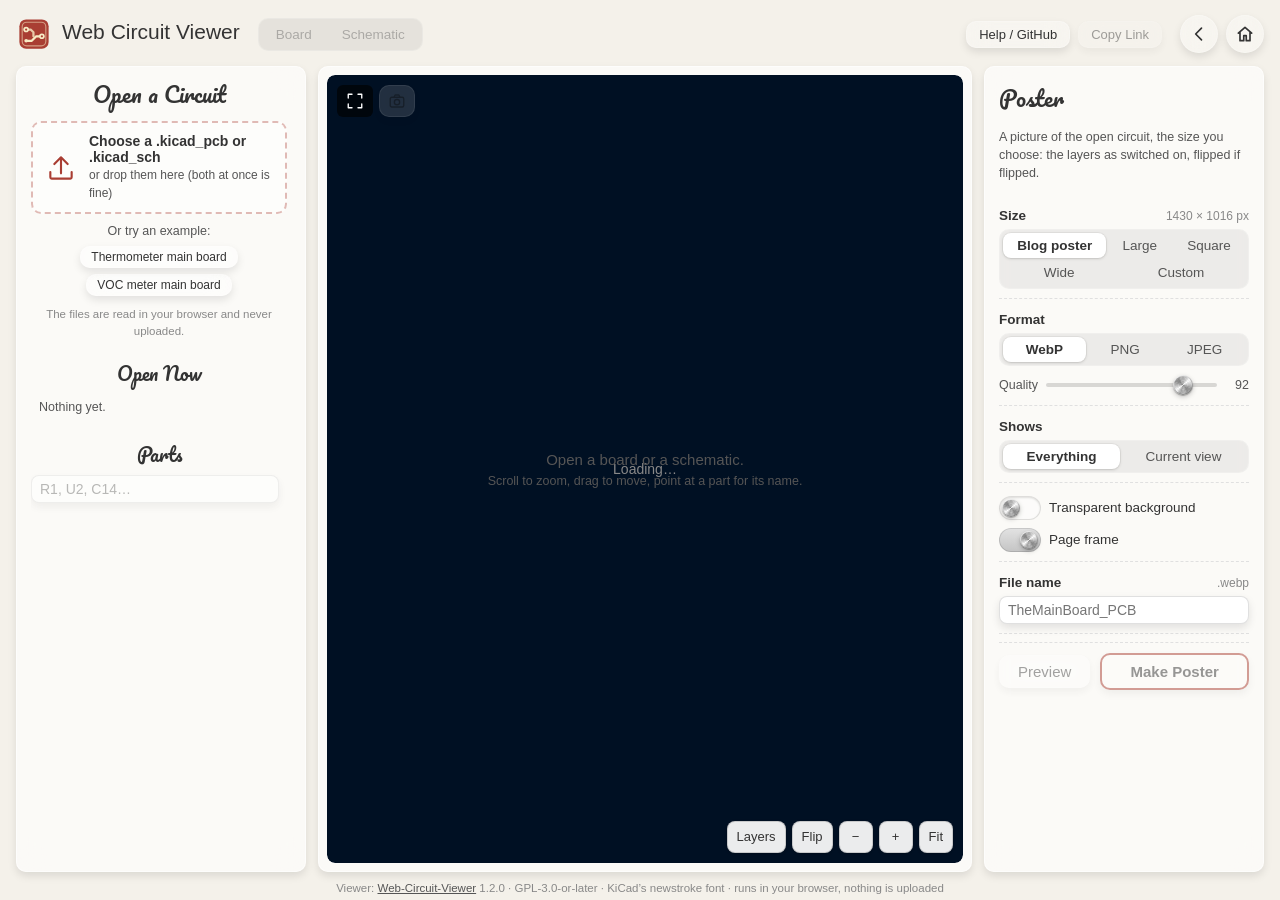
==== WebUI/index.html @ 7ae2976a "Updates" ====
<!doctype html>
<html lang="en">
<head>
<meta charset="utf-8">
<meta name="viewport" content="width=device-width, initial-scale=1">
<title>Web Circuit Viewer</title>
<meta name="description" content="Look at KiCad boards and schematics in the browser: zoom, pan, layers, flip, part names, and posters of them. Nothing is uploaded.">
<link rel="icon" href="logo.svg" type="image/svg+xml">
<link rel="preconnect" href="https://fonts.googleapis.com">
<link rel="preconnect" href="https://fonts.gstatic.com" crossorigin>
<link href="https://fonts.googleapis.com/css2?family=Pacifico&family=Permanent+Marker&family=Shadows+Into+Light&display=swap" rel="stylesheet">
<link rel="stylesheet" href="WebUI.css">
<script>
  // inside the blog's frame the page has no background of its own and no Back / Home buttons (the frame has them)
  if (window.self !== window.top) document.documentElement.className += " embedded";
</script>
</head>
<body>

<div id="app">
  <header id="topbar">
    <h1 class="marker"><img class="logo" src="logo.svg" alt="" width="36" height="36">Web Circuit Viewer</h1>
    <!-- the two kinds of file that can be open at once -->
    <div class="segmented" id="kind-switch" role="tablist" aria-label="Board or schematic">
      <button role="tab" data-kind="pcb" disabled data-tip="The board (.kicad_pcb)">Board</button>
      <button role="tab" data-kind="sch" disabled data-tip="The schematic (.kicad_sch)">Schematic</button>
    </div>
    <div class="top-mid"><div class="file-badge" id="file-badge" hidden></div></div>
    <div class="top-actions">
      <a class="glass-btn small" id="btn-repo" href="#" target="_blank" rel="noopener" data-tip="The viewer's code, licence and how to put it in your own page">Help / GitHub</a>
      <button class="glass-btn small" id="btn-link" data-tip="Copy a link that opens these files here (files opened from your computer cannot be linked)" disabled>Copy Link</button>
    </div>
    <nav class="standalone-nav">
      <a class="round-btn" id="nav-back" href="#" data-tip="Back to the previous page" aria-label="Back">
        <svg viewBox="0 0 24 24"><path d="M15 5l-7 7 7 7"/></svg></a>
      <a class="round-btn" id="nav-home" href="#" target="_top" data-tip="The blog's home page" aria-label="Home">
        <svg viewBox="0 0 24 24"><path d="M4 11l8-7 8 7M6 9.5V20h4.5v-6h3v6H18V9.5"/></svg></a>
    </nav>
  </header>

  <main id="workspace">
    <!-- Files -->
    <aside id="controls" class="panel">
      <div id="controls-scroll">
        <h2 class="pacifico">Open a Circuit</h2>
        <label class="drop" id="drop" for="file-input">
          <svg viewBox="0 0 24 24"><path d="M12 16V4M7 9l5-5 5 5"/><path d="M4 15v4a1 1 0 0 0 1 1h14a1 1 0 0 0 1-1v-4"/></svg>
          <span class="drop-text"><b>Choose a .kicad_pcb or .kicad_sch</b><span class="hint">or drop them here (both at once is fine)</span></span>
          <input type="file" id="file-input" accept=".kicad_pcb,.kicad_sch" multiple hidden>
        </label>
        <div class="examples" id="examples"><span class="hint">Or try an example:</span></div>
        <p class="hint privacy">The files are read in your browser and never uploaded.</p>

        <h2 class="pacifico sub">Open Now</h2>
        <ul class="files" id="files"><li class="hint none">Nothing yet.</li></ul>

        <h2 class="pacifico sub">Parts</h2>
        <div class="search-row">
          <input class="text-input" id="part-search" type="search" placeholder="R1, U2, C14…" disabled autocomplete="off" spellcheck="false">
          <span class="hint" id="part-count"></span>
        </div>
        <ul class="parts" id="parts"></ul>
      </div>
    </aside>

    <!-- The viewer -->
    <section id="preview" class="panel">
      <div class="canvas-wrap" id="canvas-wrap">
        <div id="viewer"></div>
        <div class="view-top">
          <div class="canvas-tools">
            <span class="tool-pair">
              <button class="fs-btn icon-btn" id="btn-fullscreen" aria-label="Fullscreen" data-tip="Show the circuit full screen (Esc to leave)"><svg viewBox="0 0 24 24"><path d="M3 8V3h5M16 3h5v5M21 16v5h-5M8 21H3v-5"/></svg></button>
              <button class="glass-btn small icon-btn" id="btn-shot" aria-label="Screenshot" data-tip="Save what you see now as a PNG" disabled><svg viewBox="0 0 24 24"><rect x="3" y="7" width="18" height="13" rx="2"/><circle cx="12" cy="13.5" r="3.5"/><path d="M8 7l1.5-3h5L16 7"/></svg></button>
            </span>
          </div>
        </div>
        <div class="empty-note" id="empty-note">Open a board or a schematic.<br><span class="hint">Scroll to zoom, drag to move, point at a part for its name.</span></div>
      </div>
    </section>

    <!-- Poster -->
    <aside id="side" class="panel">
      <h2 class="pacifico">Poster</h2>
      <p class="hint">A picture of the open circuit, the size you choose: the layers as switched on, flipped if flipped.</p>
      <div class="field">
        <div class="field-head"><span class="field-label">Size</span><span class="field-note" id="size-note"></span></div>
        <div class="segmented wide" id="size-seg"></div>
        <div class="custom-size" id="custom-size" hidden>
          <label>W <input class="text-input num" id="size-w" type="number" min="16" max="8192" step="1"></label>
          <span class="hint">×</span>
          <label>H <input class="text-input num" id="size-h" type="number" min="16" max="8192" step="1"></label>
          <span class="hint">px</span>
        </div>
      </div>
      <div class="field">
        <div class="field-head"><span class="field-label">Format</span></div>
        <div class="segmented wide" id="fmt-seg">
          <button data-fmt="image/webp" class="on" data-tip="Small files, the blog's poster format">WebP</button>
          <button data-fmt="image/png" data-tip="Lossless, bigger">PNG</button>
          <button data-fmt="image/jpeg" data-tip="No transparency">JPEG</button>
        </div>
        <div class="num-row quality" id="quality-row">
          <span class="hint">Quality</span>
          <input type="range" id="quality" min="50" max="100" value="92">
          <output id="quality-out">92</output>
        </div>
      </div>
      <div class="field">
        <div class="field-head"><span class="field-label">Shows</span></div>
        <div class="segmented wide" id="view-seg">
          <button data-view="fit" class="on" data-tip="The whole circuit, fitted with a small margin">Everything</button>
          <button data-view="current" data-tip="Exactly what is on the screen now, at the poster's size">Current view</button>
        </div>
      </div>
      <div class="field switches">
        <label class="switch-row" data-tip="See-through around the board and through its holes; the board itself keeps KiCad's dark colour (WebP and PNG)"><span class="switch"><input type="checkbox" id="transparent"><span class="knob"></span></span>Transparent background</label>
        <label class="switch-row" data-tip="The sheet's border and title block (schematics)"><span class="switch"><input type="checkbox" id="frame" checked><span class="knob"></span></span>Page frame</label>
      </div>
      <div class="field">
        <div class="field-head"><span class="field-label">File name</span><span class="field-note" id="ext-note">.webp</span></div>
        <input class="text-input" id="poster-name" type="text" placeholder="TheMainBoard_PCB" spellcheck="false">
      </div>
      <div class="poster-preview" id="poster-preview" hidden><img id="poster-img" alt="Poster preview"><span class="hint" id="poster-size"></span></div>
      <div class="generate-row">
        <button class="glass-btn" id="btn-preview" disabled data-tip="Draw the poster small, to check it">Preview</button>
        <button class="primary-btn" id="btn-poster" disabled data-tip="Draw the poster and save it">Make Poster</button>
      </div>
      <p class="hint" id="poster-note"></p>
    </aside>
  </main>

  <footer id="foot"></footer>
</div>

<div class="toast" id="toast" hidden></div>
<script src="../web-circuit-viewer.js"></script>
<script src="WebUI.js"></script>
</body>
</html>
---- WebUI/WebUI.css ----
/* WebUI.css - the stylesheet of the Web Circuit Viewer page (index.html).
   The same look as the blog's other tools (KiCad EM Stackup Exporter, Coil Generator): their tokens, glass buttons,
   segmented controls, silver switches and panels, so the three feel like one family.
   Order: tokens, base, page frame, buttons, segmented control, switch, left panel (files, parts), preview, poster
   panel, pop-ups, responsive rules last (they override what is above). */

/* ---- tokens ------------------------------------------------------------ */
:root {
  --accent: #a93e33;
  --cream: rgba(248, 236, 198, 0.4);
  --text: #333;
  --text-2: #555555;
  --text-3: #888;
  --glass: rgba(255, 255, 255, 0.3);
  --glass-edge: rgba(255, 255, 255, 0.2);
  --panel: rgba(255, 255, 255, 0.62);
  --panel-edge: rgba(255, 255, 255, 0.55);
  --divider: #e0e0e0;
  --shadow-btn: 0 4px 8px rgba(0, 0, 0, 0.1);
  --shadow-card: 0 6px 16px rgba(0, 0, 0, 0.18);
  --radius: 10px;
  --ease: 0.3s ease;
  --ui-font: -apple-system, BlinkMacSystemFont, "Segoe UI", Roboto, Helvetica, Arial, sans-serif;
  --mono: "SFMono-Regular", Consolas, "Liberation Mono", Menlo, monospace;
  --metal-grooves-a: repeating-radial-gradient(circle at 50% 50%, rgba(255, 255, 255, 0) 0 0.35px, rgba(255, 255, 255, 0.18) 0.55px, rgba(0, 0, 0, 0) 0.8px);
  --metal-grooves-b: repeating-radial-gradient(circle at 50% 50%, rgba(0, 0, 0, 0) 0 0.6px, rgba(0, 0, 0, 0.06) 0.85px, rgba(0, 0, 0, 0) 1.15px, rgba(0, 0, 0, 0.03) 1.6px, rgba(0, 0, 0, 0) 2.1px);
  --metal-sheen: conic-gradient(from 0deg, #a9a9a9 0deg, #cfcfcf 30deg, #f2f2f2 44deg, #ffffff 54deg, #e8e8e8 64deg, #cfcfcf 80deg, #9a9a9a 112deg, #8c8c8c 140deg, #b6b6b6 172deg, #a2a2a2 200deg, #e6e6e6 222deg, #ffffff 234deg, #e2e2e2 246deg, #c4c4c4 262deg, #949494 292deg, #888888 320deg, #b4b4b4 345deg, #a9a9a9 360deg);
  --metal-rim: linear-gradient(150deg, #fdfdfd 0%, #d4d4d4 35%, #8d8d8d 75%, #6f6f6f 100%);
  --metal-knob: var(--metal-grooves-a) padding-box, var(--metal-grooves-b) padding-box, var(--metal-sheen) padding-box, var(--metal-rim) border-box;
  --metal-shadow: 0 1px 1px rgba(0, 0, 0, 0.25), 0 2px 5px rgba(0, 0, 0, 0.22);
  --silver-on: linear-gradient(#E3E3E3, #C4C4C4);
}

/* ---- base -------------------------------------------------------------- */
*, *::before, *::after { box-sizing: border-box; }
html, body { margin: 0; height: 100%; }
body { font-family: var(--ui-font); font-size: 14px; color: var(--text); background: #f4f1ea; -webkit-font-smoothing: antialiased; }
html.embedded body { background: transparent; }
h1, h2 { margin: 0; font-weight: normal; }
.marker { font-family: "Permanent Marker", var(--ui-font); }
.pacifico { font-family: "Pacifico", var(--ui-font); font-weight: normal; }
.hint { color: var(--text-2); font-size: 12.5px; line-height: 1.45; }
a { color: var(--accent); }
[hidden] { display: none !important; }

/* ---- page frame -------------------------------------------------------- */
#app { display: grid; grid-template-rows: auto 1fr auto; height: 100vh; height: 100dvh; padding: 0 16px 6px; gap: 10px; }
#topbar { position: relative; display: flex; align-items: center; gap: 18px; padding: 12px 0 0; min-height: 56px; }
html.embedded #topbar { padding-right: 112px; }     /* room for the blog page's Back / Home buttons */
#topbar h1 { font-size: 26px; white-space: nowrap; position: relative; top: -0.08em; display: flex; align-items: center; gap: 10px; }
#topbar h1 .logo { width: 36px; height: 36px; flex: none; position: relative; top: 0.08em; }
.top-mid { flex: 1; min-width: 0; display: flex; justify-content: center; }
.top-actions { display: flex; gap: 8px; }
.top-actions .glass-btn { white-space: nowrap; }
.standalone-nav { display: flex; gap: 8px; }
html.embedded .standalone-nav { display: none; }
#foot { font-size: 11.5px; color: var(--text-3); text-align: center; }
#foot a { color: var(--text-2); }
.file-badge { white-space: nowrap; overflow: hidden; text-overflow: ellipsis; max-width: 100%; background: rgba(255, 255, 255, 0.92);
  border: 1px solid rgba(0, 0, 0, 0.1); color: var(--text-2); font-size: 12.5px; padding: 4px 12px; border-radius: 14px; box-shadow: var(--shadow-btn); }
.file-badge b { color: var(--text); font-weight: 600; }

#workspace {
  display: grid; min-height: 0; gap: 12px;
  grid-template-columns: 320px minmax(0, 1fr) 300px;
  grid-template-rows: minmax(0, 1fr);
  grid-template-areas: "controls preview side";
}
#controls { grid-area: controls; }
#preview { grid-area: preview; }
#side { grid-area: side; }

.panel {
  background: var(--panel); border: 1px solid var(--panel-edge); border-radius: var(--radius);
  box-shadow: var(--shadow-btn); backdrop-filter: blur(15px); -webkit-backdrop-filter: blur(15px); min-height: 0;
}
@supports not ((backdrop-filter: blur(1px)) or (-webkit-backdrop-filter: blur(1px))) { .panel { background: rgba(255, 255, 255, 0.85); } }
.panel h2 { font-size: 22px; line-height: 1.2; }

/* ---- buttons ------------------------------------------------------------- */
.glass-btn {
  font: inherit; font-size: 15px; color: var(--text); background: var(--glass); border: 1px solid var(--glass-edge);
  border-radius: var(--radius); padding: 7px 18px; cursor: pointer; box-shadow: var(--shadow-btn);
  backdrop-filter: blur(12px); -webkit-backdrop-filter: blur(12px); transition: all var(--ease); text-decoration: none; display: inline-block;
}
.glass-btn.small { font-size: 13px; padding: 5px 12px; }
.glass-btn:hover:not(:disabled) { background: var(--cream); color: var(--accent); font-weight: 600; }
.glass-btn:disabled { opacity: 0.45; cursor: default; }
.primary-btn {
  font: inherit; font-size: 15px; font-weight: 600; color: var(--text); background: var(--glass); border: 2px solid var(--accent);
  border-radius: var(--radius); padding: 8px 20px; cursor: pointer; box-shadow: var(--shadow-btn); transition: all var(--ease);
}
.primary-btn:hover:not(:disabled) { background: var(--cream); color: var(--accent); }
.primary-btn:disabled { opacity: 0.5; cursor: default; }
.round-btn {
  width: 38px; height: 38px; border-radius: 50%; display: inline-flex; align-items: center; justify-content: center;
  background: var(--glass); border: 1px solid var(--glass-edge); box-shadow: var(--shadow-btn);
  backdrop-filter: blur(12px); -webkit-backdrop-filter: blur(12px); transition: all var(--ease);
}
.round-btn svg { width: 20px; height: 20px; fill: none; stroke: var(--text); stroke-width: 2; stroke-linecap: round; stroke-linejoin: round; }
.round-btn:hover { background: var(--cream); }
.round-btn:hover svg { stroke: var(--accent); }

/* ---- segmented control ---------------------------------------------------- */
.segmented { display: inline-flex; padding: 3px; gap: 2px; border-radius: var(--radius); background: rgba(0, 0, 0, 0.06); border: 1px solid var(--glass-edge); }
.segmented button { font: inherit; font-size: 13.5px; color: var(--text-2); border: 0; background: transparent; padding: 5px 14px; border-radius: 8px; cursor: pointer; transition: all var(--ease); white-space: nowrap; }
.segmented button:hover:not(:disabled) { color: var(--accent); }
.segmented button:disabled { opacity: 0.4; cursor: default; }
.segmented button.on { background: #fff; color: var(--text); font-weight: 600; box-shadow: 0 1px 3px rgba(0, 0, 0, 0.15), 0 0 0 1px rgba(0, 0, 0, 0.04); }
.segmented.wide { display: flex; flex-wrap: wrap; }
.segmented.wide button { flex: 1 1 auto; padding: 5px 6px; min-width: 56px; }

/* ---- classic silver switch ---------------------------------------------- */
.switch { position: relative; display: inline-block; width: 42px; height: 24px; flex: none; }
.switch input { position: absolute; opacity: 0; width: 100%; height: 100%; margin: 0; cursor: pointer; z-index: 2; }
.switch .knob { position: absolute; inset: 0; border-radius: 12px; background: var(--glass); border: 1px solid rgba(0, 0, 0, 0.12);
  box-shadow: inset 0 1px 2px rgba(0, 0, 0, 0.12); transition: all var(--ease); background-origin: border-box; }
.switch .knob::after { content: ""; position: absolute; top: 2px; left: 2px; width: 18px; height: 18px; border-radius: 50%;
  background: var(--metal-knob); background-origin: border-box; border: 1.5px solid transparent; box-shadow: var(--metal-shadow); transition: transform var(--ease); }
.switch input:checked + .knob { background: var(--silver-on); background-origin: border-box; box-shadow: none; }
.switch input:checked + .knob::after { transform: translateX(18px); }
.switch input:disabled + .knob { opacity: 0.45; }
.switch-row { display: inline-flex; align-items: center; gap: 8px; cursor: pointer; font-size: 13.5px; }

/* ---- the left panel: files and parts ------------------------------------- */
#controls { display: flex; flex-direction: column; padding: 14px 14px 10px; overflow: hidden; }
#controls-scroll { flex: 1; overflow-y: auto; min-height: 0; margin-right: -9px; padding-right: 13px; }
#controls-scroll::-webkit-scrollbar, #side::-webkit-scrollbar, .parts::-webkit-scrollbar { width: 12px; }
#controls-scroll::-webkit-scrollbar-track, #side::-webkit-scrollbar-track, .parts::-webkit-scrollbar-track {
  border-radius: 6px; background: rgba(0, 0, 0, 0.06); box-shadow: inset 0 0 0 1px rgba(0, 0, 0, 0.06), inset 1px 0 2px rgba(0, 0, 0, 0.12); }
#controls-scroll::-webkit-scrollbar-thumb, #side::-webkit-scrollbar-thumb, .parts::-webkit-scrollbar-thumb {
  border-radius: 6px; border: 1px solid #8d8d8d; box-shadow: 0 1px 2px rgba(0, 0, 0, 0.25);
  background: linear-gradient(90deg, #8e8e8e 0%, #c9c9c9 18%, #f7f7f7 38%, #ffffff 46%, #d9d9d9 62%, #a8a8a8 84%, #8a8a8a 100%); }
@supports not selector(::-webkit-scrollbar) { #controls-scroll, #side, .parts { scrollbar-color: #b4b4b4 rgba(0, 0, 0, 0.06); } }
#controls-scroll > h2 { margin-bottom: 14px; text-align: center; }
#controls-scroll > h2.sub { margin: 22px 0 10px; font-size: 19px; }
.drop { display: flex; align-items: center; gap: 12px; padding: 10px 12px; border: 2px dashed rgba(169, 62, 51, 0.35); border-radius: var(--radius);
  background: rgba(255, 255, 255, 0.5); cursor: pointer; transition: all var(--ease); }
.drop:hover, .drop.over { background: var(--cream); border-color: var(--accent); }
.drop svg { width: 32px; height: 32px; flex: none; fill: none; stroke: var(--accent); stroke-width: 1.6; stroke-linecap: round; stroke-linejoin: round; }
.drop-text { display: flex; flex-direction: column; gap: 2px; min-width: 0; }
.drop-text b { overflow-wrap: anywhere; }
.drop-text .hint { font-size: 12px; }
.examples { display: flex; flex-wrap: wrap; align-items: center; justify-content: center; gap: 6px; margin: 8px 0 0; }
.examples .hint { flex-basis: 100%; text-align: center; }
.examples .glass-btn { padding: 3px 10px; font-size: 12px; }
.privacy { text-align: center; margin: 10px 0 0; font-size: 11.5px; color: var(--text-3); }
.files, .parts { list-style: none; margin: 0; padding: 0; }
.files li { display: flex; align-items: center; gap: 8px; padding: 7px 8px; border-radius: 8px; cursor: pointer; transition: background var(--ease); }
.files li:hover { background: var(--cream); }
.files li.on { background: #fff; box-shadow: 0 1px 3px rgba(0, 0, 0, 0.12); }
.files li.none, .files li.none:hover { cursor: default; background: none; padding: 4px 8px; }
.files .kind { flex: none; font-size: 10px; font-weight: 700; letter-spacing: 0.5px; padding: 2px 6px; border-radius: 6px; color: #fff; background: var(--accent); }
.files .kind.sch { background: #2E7D32; }
.files .name { flex: 1; min-width: 0; overflow: hidden; text-overflow: ellipsis; white-space: nowrap; font-size: 13.5px; }
.files .close { border: 0; background: none; color: var(--text-3); font-size: 16px; cursor: pointer; padding: 0 4px; line-height: 1; }
.files .close:hover { color: var(--accent); }
.search-row { display: flex; align-items: center; gap: 8px; }
.search-row .text-input { flex: 1; }
.parts { max-height: 32vh; overflow-y: auto; margin-top: 6px; }
.parts li { display: flex; gap: 8px; padding: 4px 8px; border-radius: 6px; cursor: pointer; font-size: 13px; transition: background var(--ease); }
.parts li:hover { background: var(--cream); color: var(--accent); }
.parts li b { font-weight: 600; min-width: 42px; }
.parts li span { color: var(--text-2); overflow: hidden; text-overflow: ellipsis; white-space: nowrap; }
.parts li.more { color: var(--text-3); cursor: default; }
.parts li.more:hover { background: none; color: var(--text-3); }

/* ---- the preview --------------------------------------------------------------- */
#preview { display: flex; flex-direction: column; padding: 8px; }
.canvas-wrap { position: relative; flex: 1; min-height: 0; border-radius: 8px; overflow: hidden; background: rgba(255, 255, 255, 0.5); }
.canvas-wrap:fullscreen { background: #000; border-radius: 0; }
#viewer { position: absolute; inset: 0; }
#viewer .wcv { border-radius: 8px; }
.canvas-wrap:fullscreen #viewer .wcv { border-radius: 0; }
.view-top { position: absolute; left: 10px; top: 10px; z-index: 5; display: flex; gap: 10px; align-items: flex-start; }
.canvas-tools { display: flex; flex-direction: column; align-items: flex-start; gap: 8px; }
.tool-pair { display: flex; gap: 6px; }
.fs-btn { border: 0; border-radius: 6px; cursor: pointer; background: rgba(0, 0, 0, 0.65); color: #fff; font-size: 14px; line-height: 1.2; font-family: Arial, Helvetica, sans-serif; }
.fs-btn:hover { background: rgba(0, 0, 0, 0.85); }
.canvas-tools .icon-btn { display: inline-flex; align-items: center; justify-content: center; width: 36px; height: 32px; padding: 0; }
.canvas-tools .icon-btn svg { width: 18px; height: 18px; flex: none; fill: none; stroke: currentColor; stroke-width: 1.8; stroke-linecap: round; stroke-linejoin: round; }
.canvas-tools .icon-btn:hover:not(:disabled) { color: var(--accent); }
.empty-note { position: absolute; inset: 0; display: flex; flex-direction: column; align-items: center; justify-content: center; text-align: center;
  color: var(--text-2); font-size: 15px; line-height: 1.6; pointer-events: none; padding: 20px; }
.empty-note .hint { font-size: 12.5px; }

/* ---- the poster panel ---------------------------------------------------------------- */
#side { display: flex; flex-direction: column; gap: 4px; padding: 12px 14px; overflow-y: auto; }
#side > h2 { margin-top: 6px; }
.field { padding: 9px 0; border-bottom: 1px dashed var(--divider); }
.field:last-of-type { border-bottom: 0; }
.field-head { display: flex; align-items: baseline; gap: 6px; margin-bottom: 6px; }
.field-label { font-weight: 600; font-size: 13.5px; }
.field-note { color: var(--text-3); font-size: 12px; margin-left: auto; text-align: right; }
.field.switches { display: flex; flex-direction: column; gap: 8px; }
.custom-size { display: flex; align-items: center; gap: 6px; margin-top: 8px; }
.custom-size label { display: flex; align-items: center; gap: 4px; font-size: 12.5px; color: var(--text-2); }
.text-input { font: inherit; border: 1px solid rgba(0, 0, 0, 0.12); border-radius: 8px; padding: 5px 8px; background: #fff; color: var(--text); width: 100%;
  box-shadow: var(--shadow-btn); outline: none; transition: all var(--ease); }
.text-input:focus { background: var(--cream); border-color: var(--accent); }
.text-input:disabled { opacity: 0.5; }
.text-input.num { width: 78px; font-variant-numeric: tabular-nums; }
.num-row { display: flex; align-items: center; gap: 8px; margin-top: 8px; }
.num-row output { font-size: 12.5px; color: var(--text-2); min-width: 24px; text-align: right; font-variant-numeric: tabular-nums; }
input[type=range] { -webkit-appearance: none; appearance: none; flex: 1; height: 22px; margin: 0; background: transparent; min-width: 60px; }
input[type=range]::-webkit-slider-runnable-track { height: 4px; border-radius: 2px; background: rgba(0, 0, 0, 0.14); }
input[type=range]::-moz-range-track { height: 4px; border-radius: 2px; background: rgba(0, 0, 0, 0.14); }
input[type=range]::-webkit-slider-thumb { -webkit-appearance: none; box-sizing: border-box; width: 20px; height: 20px; margin-top: -8px; border-radius: 50%;
  background: var(--metal-knob); background-origin: border-box; border: 1.5px solid transparent; box-shadow: var(--metal-shadow); cursor: pointer; }
input[type=range]::-moz-range-thumb { width: 20px; height: 20px; border-radius: 50%; box-sizing: border-box; background: var(--metal-knob);
  background-origin: border-box; border: 1.5px solid transparent; box-shadow: var(--metal-shadow); cursor: pointer; }
input[type=range]:focus { outline: none; }
.poster-preview { display: flex; flex-direction: column; align-items: center; gap: 4px; margin: 6px 0 2px; }
.poster-preview img { max-width: 100%; max-height: 180px; border-radius: 6px; box-shadow: var(--shadow-card);
  background: repeating-conic-gradient(#e6e6e6 0 25%, #fff 0 50%) 0 0 / 16px 16px; }
.generate-row { display: flex; align-items: center; gap: 10px; padding-top: 10px; border-top: 1px dashed var(--divider); margin-top: 4px; }
.generate-row .primary-btn { flex: 1; }
#poster-note { margin: 6px 0 0; min-height: 1.4em; }

/* ---- pop-ups ------------------------------------------------------------------ */
.popover { position: fixed; z-index: 100; max-width: 300px; background: #fff; border: 1px solid #ddd; border-radius: 8px;
  box-shadow: var(--shadow-card); padding: 8px 11px; font-size: 12.5px; line-height: 1.45; color: var(--text); pointer-events: none; }
.toast { position: fixed; bottom: 26px; left: 50%; transform: translateX(-50%); z-index: 200; background: rgba(0, 0, 0, 0.78); color: #fff;
  padding: 8px 16px; border-radius: 10px; font-size: 13.5px; }

/* ---- responsive --------------------------------------------------------------- */
@media (max-width: 1360px) { #workspace { grid-template-columns: 290px minmax(0, 1fr) 280px; } #topbar h1 { font-size: 21px; } }
@media (max-width: 1180px) { #topbar h1 { font-size: 17px; } #topbar, .top-actions { gap: 6px; } .top-actions .glass-btn { padding-left: 8px; padding-right: 8px; font-size: 12.5px; } }
/* narrow windows, portrait screens and phones: the viewer on top and tall, the two panels under it */
@media (orientation: portrait), (max-width: 1080px) {
  #app { height: auto; min-height: 100vh; }
  #workspace { grid-template-columns: 1fr 1fr; grid-template-rows: 62vh auto; grid-template-areas: "preview preview" "controls side"; }
  #controls { max-height: 90vh; }
  #topbar h1 { font-size: 16px; }
  .parts { max-height: 40vh; }
}
@media (max-width: 640px) {
  #app { padding: 0 8px 6px; }
  #topbar { flex-wrap: wrap; gap: 8px; }
  .top-mid { display: none; }
  #workspace { grid-template-columns: 1fr; grid-template-rows: 60vh auto auto; grid-template-areas: "preview" "controls" "side"; }
}
@media (prefers-reduced-motion: reduce) { *, *::before, *::after { transition: none !important; animation: none !important; } }
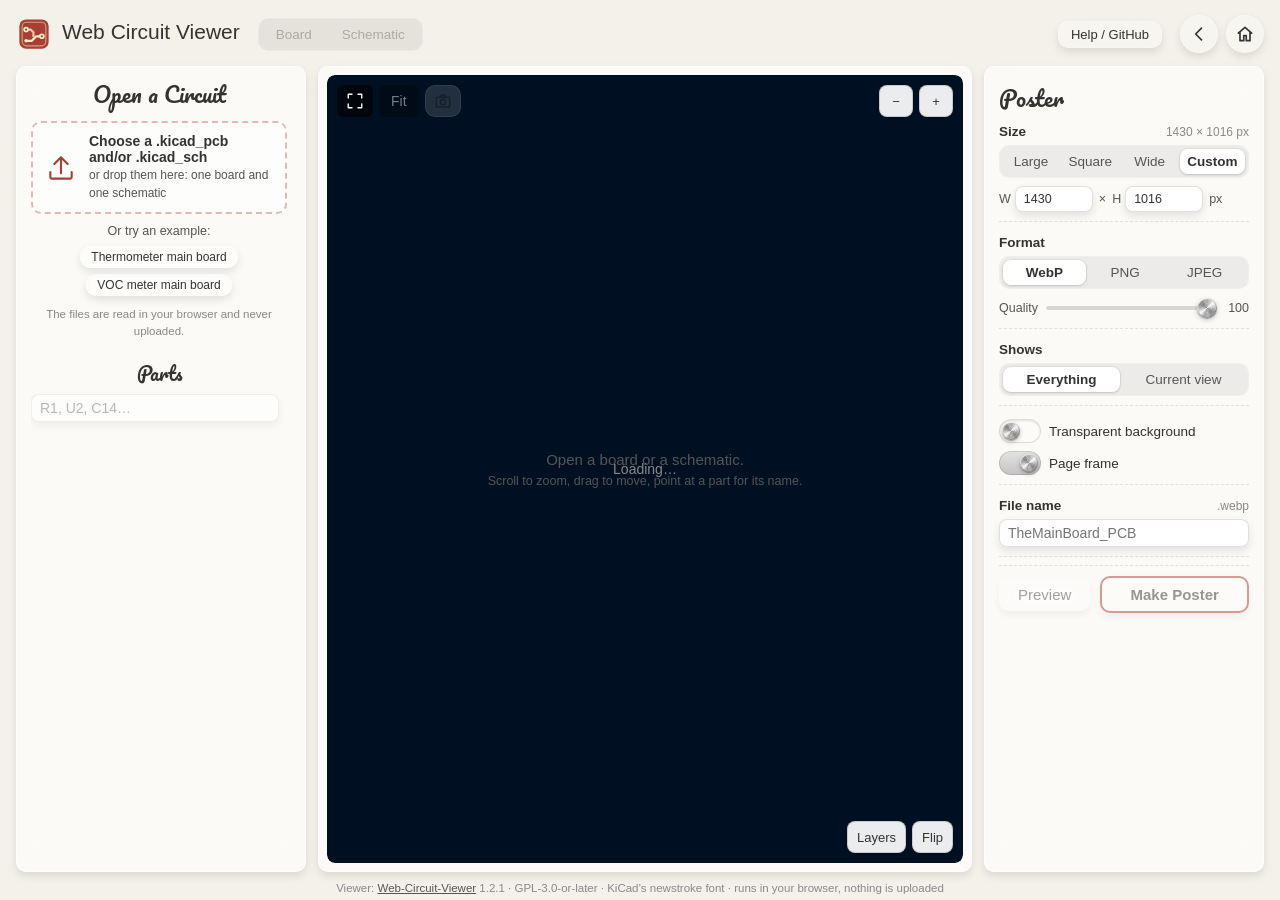
==== commit 1bc942d4: "update" ====
--- a/WebUI/index.html
+++ b/WebUI/index.html
@@ -20,7 +20,7 @@
 <div id="app">
   <header id="topbar">
     <h1 class="marker"><img class="logo" src="logo.svg" alt="" width="36" height="36">Web Circuit Viewer</h1>
-    <!-- the two kinds of file that can be open at once -->
+    <!-- the two kinds of file that can be open at once; works once both are open -->
     <div class="segmented" id="kind-switch" role="tablist" aria-label="Board or schematic">
       <button role="tab" data-kind="pcb" disabled data-tip="The board (.kicad_pcb)">Board</button>
       <button role="tab" data-kind="sch" disabled data-tip="The schematic (.kicad_sch)">Schematic</button>
@@ -28,7 +28,6 @@
     <div class="top-mid"><div class="file-badge" id="file-badge" hidden></div></div>
     <div class="top-actions">
       <a class="glass-btn small" id="btn-repo" href="#" target="_blank" rel="noopener" data-tip="The viewer's code, licence and how to put it in your own page">Help / GitHub</a>
-      <button class="glass-btn small" id="btn-link" data-tip="Copy a link that opens these files here (files opened from your computer cannot be linked)" disabled>Copy Link</button>
     </div>
     <nav class="standalone-nav">
       <a class="round-btn" id="nav-back" href="#" data-tip="Back to the previous page" aria-label="Back">
@@ -45,14 +44,11 @@
         <h2 class="pacifico">Open a Circuit</h2>
         <label class="drop" id="drop" for="file-input">
           <svg viewBox="0 0 24 24"><path d="M12 16V4M7 9l5-5 5 5"/><path d="M4 15v4a1 1 0 0 0 1 1h14a1 1 0 0 0 1-1v-4"/></svg>
-          <span class="drop-text"><b>Choose a .kicad_pcb or .kicad_sch</b><span class="hint">or drop them here (both at once is fine)</span></span>
+          <span class="drop-text"><b>Choose a .kicad_pcb and/or .kicad_sch</b><span class="hint">or drop them here: one board and one schematic</span></span>
           <input type="file" id="file-input" accept=".kicad_pcb,.kicad_sch" multiple hidden>
         </label>
         <div class="examples" id="examples"><span class="hint">Or try an example:</span></div>
         <p class="hint privacy">The files are read in your browser and never uploaded.</p>
-
-        <h2 class="pacifico sub">Open Now</h2>
-        <ul class="files" id="files"><li class="hint none">Nothing yet.</li></ul>
 
         <h2 class="pacifico sub">Parts</h2>
         <div class="search-row">
@@ -71,6 +67,7 @@
           <div class="canvas-tools">
             <span class="tool-pair">
               <button class="fs-btn icon-btn" id="btn-fullscreen" aria-label="Fullscreen" data-tip="Show the circuit full screen (Esc to leave)"><svg viewBox="0 0 24 24"><path d="M3 8V3h5M16 3h5v5M21 16v5h-5M8 21H3v-5"/></svg></button>
+              <button class="fs-btn fit-btn" id="btn-fit" data-tip="Show the whole circuit" disabled>Fit</button>
               <button class="glass-btn small icon-btn" id="btn-shot" aria-label="Screenshot" data-tip="Save what you see now as a PNG" disabled><svg viewBox="0 0 24 24"><rect x="3" y="7" width="18" height="13" rx="2"/><circle cx="12" cy="13.5" r="3.5"/><path d="M8 7l1.5-3h5L16 7"/></svg></button>
             </span>
           </div>
@@ -81,8 +78,7 @@
 
     <!-- Poster -->
     <aside id="side" class="panel">
-      <h2 class="pacifico">Poster</h2>
-      <p class="hint">A picture of the open circuit, the size you choose: the layers as switched on, flipped if flipped.</p>
+      <h2 class="pacifico" data-tip="A picture of the open circuit, the size you choose: the layers as switched on, flipped if flipped.">Poster</h2>
       <div class="field">
         <div class="field-head"><span class="field-label">Size</span><span class="field-note" id="size-note"></span></div>
         <div class="segmented wide" id="size-seg"></div>
@@ -102,8 +98,8 @@
         </div>
         <div class="num-row quality" id="quality-row">
           <span class="hint">Quality</span>
-          <input type="range" id="quality" min="50" max="100" value="92">
-          <output id="quality-out">92</output>
+          <input type="range" id="quality" min="50" max="100" value="100">
+          <output id="quality-out">100</output>
         </div>
       </div>
       <div class="field">
--- a/WebUI/WebUI.css
+++ b/WebUI/WebUI.css
@@ -1,7 +1,7 @@
 /* WebUI.css - the stylesheet of the Web Circuit Viewer page (index.html).
    The same look as the blog's other tools (KiCad EM Stackup Exporter, Coil Generator): their tokens, glass buttons,
    segmented controls, silver switches and panels, so the three feel like one family.
-   Order: tokens, base, page frame, buttons, segmented control, switch, left panel (files, parts), preview, poster
+   Order: tokens, base, page frame, buttons, segmented control, switch, left panel (opening, parts), preview, poster
    panel, pop-ups, responsive rules last (they override what is above). */
 
 /* ---- tokens ------------------------------------------------------------ */
@@ -50,8 +50,6 @@
 #topbar h1 { font-size: 26px; white-space: nowrap; position: relative; top: -0.08em; display: flex; align-items: center; gap: 10px; }
 #topbar h1 .logo { width: 36px; height: 36px; flex: none; position: relative; top: 0.08em; }
 .top-mid { flex: 1; min-width: 0; display: flex; justify-content: center; }
-.top-actions { display: flex; gap: 8px; }
-.top-actions .glass-btn { white-space: nowrap; }
 .standalone-nav { display: flex; gap: 8px; }
 html.embedded .standalone-nav { display: none; }
 #foot { font-size: 11.5px; color: var(--text-3); text-align: center; }
@@ -122,9 +120,10 @@
 .switch input:disabled + .knob { opacity: 0.45; }
 .switch-row { display: inline-flex; align-items: center; gap: 8px; cursor: pointer; font-size: 13.5px; }
 
-/* ---- the left panel: files and parts ------------------------------------- */
+/* ---- the left panel: opening files and parts ------------------------------------- */
 #controls { display: flex; flex-direction: column; padding: 14px 14px 10px; overflow: hidden; }
-#controls-scroll { flex: 1; overflow-y: auto; min-height: 0; margin-right: -9px; padding-right: 13px; }
+#controls-scroll { flex: 1; overflow-y: auto; min-height: 0; margin-right: -9px; padding-right: 13px; display: flex; flex-direction: column; }
+#controls-scroll > * { flex: none; }
 #controls-scroll::-webkit-scrollbar, #side::-webkit-scrollbar, .parts::-webkit-scrollbar { width: 12px; }
 #controls-scroll::-webkit-scrollbar-track, #side::-webkit-scrollbar-track, .parts::-webkit-scrollbar-track {
   border-radius: 6px; background: rgba(0, 0, 0, 0.06); box-shadow: inset 0 0 0 1px rgba(0, 0, 0, 0.06), inset 1px 0 2px rgba(0, 0, 0, 0.12); }
@@ -133,6 +132,7 @@
   background: linear-gradient(90deg, #8e8e8e 0%, #c9c9c9 18%, #f7f7f7 38%, #ffffff 46%, #d9d9d9 62%, #a8a8a8 84%, #8a8a8a 100%); }
 @supports not selector(::-webkit-scrollbar) { #controls-scroll, #side, .parts { scrollbar-color: #b4b4b4 rgba(0, 0, 0, 0.06); } }
 #controls-scroll > h2 { margin-bottom: 14px; text-align: center; }
+h2[data-tip] { cursor: help; }
 #controls-scroll > h2.sub { margin: 22px 0 10px; font-size: 19px; }
 .drop { display: flex; align-items: center; gap: 12px; padding: 10px 12px; border: 2px dashed rgba(169, 62, 51, 0.35); border-radius: var(--radius);
   background: rgba(255, 255, 255, 0.5); cursor: pointer; transition: all var(--ease); }
@@ -145,19 +145,10 @@
 .examples .hint { flex-basis: 100%; text-align: center; }
 .examples .glass-btn { padding: 3px 10px; font-size: 12px; }
 .privacy { text-align: center; margin: 10px 0 0; font-size: 11.5px; color: var(--text-3); }
-.files, .parts { list-style: none; margin: 0; padding: 0; }
-.files li { display: flex; align-items: center; gap: 8px; padding: 7px 8px; border-radius: 8px; cursor: pointer; transition: background var(--ease); }
-.files li:hover { background: var(--cream); }
-.files li.on { background: #fff; box-shadow: 0 1px 3px rgba(0, 0, 0, 0.12); }
-.files li.none, .files li.none:hover { cursor: default; background: none; padding: 4px 8px; }
-.files .kind { flex: none; font-size: 10px; font-weight: 700; letter-spacing: 0.5px; padding: 2px 6px; border-radius: 6px; color: #fff; background: var(--accent); }
-.files .kind.sch { background: #2E7D32; }
-.files .name { flex: 1; min-width: 0; overflow: hidden; text-overflow: ellipsis; white-space: nowrap; font-size: 13.5px; }
-.files .close { border: 0; background: none; color: var(--text-3); font-size: 16px; cursor: pointer; padding: 0 4px; line-height: 1; }
-.files .close:hover { color: var(--accent); }
+.parts { list-style: none; margin: 0; padding: 0; }
 .search-row { display: flex; align-items: center; gap: 8px; }
 .search-row .text-input { flex: 1; }
-.parts { max-height: 32vh; overflow-y: auto; margin-top: 6px; }
+#controls-scroll > .parts { flex: 1 1 0; min-height: 140px; overflow-y: auto; margin-top: 6px; }   /* the list takes the rest of the panel */
 .parts li { display: flex; gap: 8px; padding: 4px 8px; border-radius: 6px; cursor: pointer; font-size: 13px; transition: background var(--ease); }
 .parts li:hover { background: var(--cream); color: var(--accent); }
 .parts li b { font-weight: 600; min-width: 42px; }
@@ -174,9 +165,14 @@
 .canvas-wrap:fullscreen #viewer .wcv { border-radius: 0; }
 .view-top { position: absolute; left: 10px; top: 10px; z-index: 5; display: flex; gap: 10px; align-items: flex-start; }
 .canvas-tools { display: flex; flex-direction: column; align-items: flex-start; gap: 8px; }
-.tool-pair { display: flex; gap: 6px; }
+.tool-pair { display: flex; gap: 6px; align-items: center; }
+.canvas-tools .fit-btn { display: inline-flex; align-items: center; height: 32px; padding: 0 12px; white-space: nowrap; box-sizing: border-box; }
+#viewer .wcv-bar button[data-act="fit"] { display: none; }   /* the page has its own Fit, next to full screen */
+.top-actions { display: flex; gap: 8px; }
+.top-actions .glass-btn { white-space: nowrap; }
 .fs-btn { border: 0; border-radius: 6px; cursor: pointer; background: rgba(0, 0, 0, 0.65); color: #fff; font-size: 14px; line-height: 1.2; font-family: Arial, Helvetica, sans-serif; }
-.fs-btn:hover { background: rgba(0, 0, 0, 0.85); }
+.fs-btn:hover:not(:disabled) { background: rgba(0, 0, 0, 0.85); }
+.fs-btn:disabled { opacity: 0.45; cursor: default; }
 .canvas-tools .icon-btn { display: inline-flex; align-items: center; justify-content: center; width: 36px; height: 32px; padding: 0; }
 .canvas-tools .icon-btn svg { width: 18px; height: 18px; flex: none; fill: none; stroke: currentColor; stroke-width: 1.8; stroke-linecap: round; stroke-linejoin: round; }
 .canvas-tools .icon-btn:hover:not(:disabled) { color: var(--accent); }
@@ -232,7 +228,7 @@
   #workspace { grid-template-columns: 1fr 1fr; grid-template-rows: 62vh auto; grid-template-areas: "preview preview" "controls side"; }
   #controls { max-height: 90vh; }
   #topbar h1 { font-size: 16px; }
-  .parts { max-height: 40vh; }
+  #controls-scroll > .parts { flex: none; max-height: 40vh; }
 }
 @media (max-width: 640px) {
   #app { padding: 0 8px 6px; }
